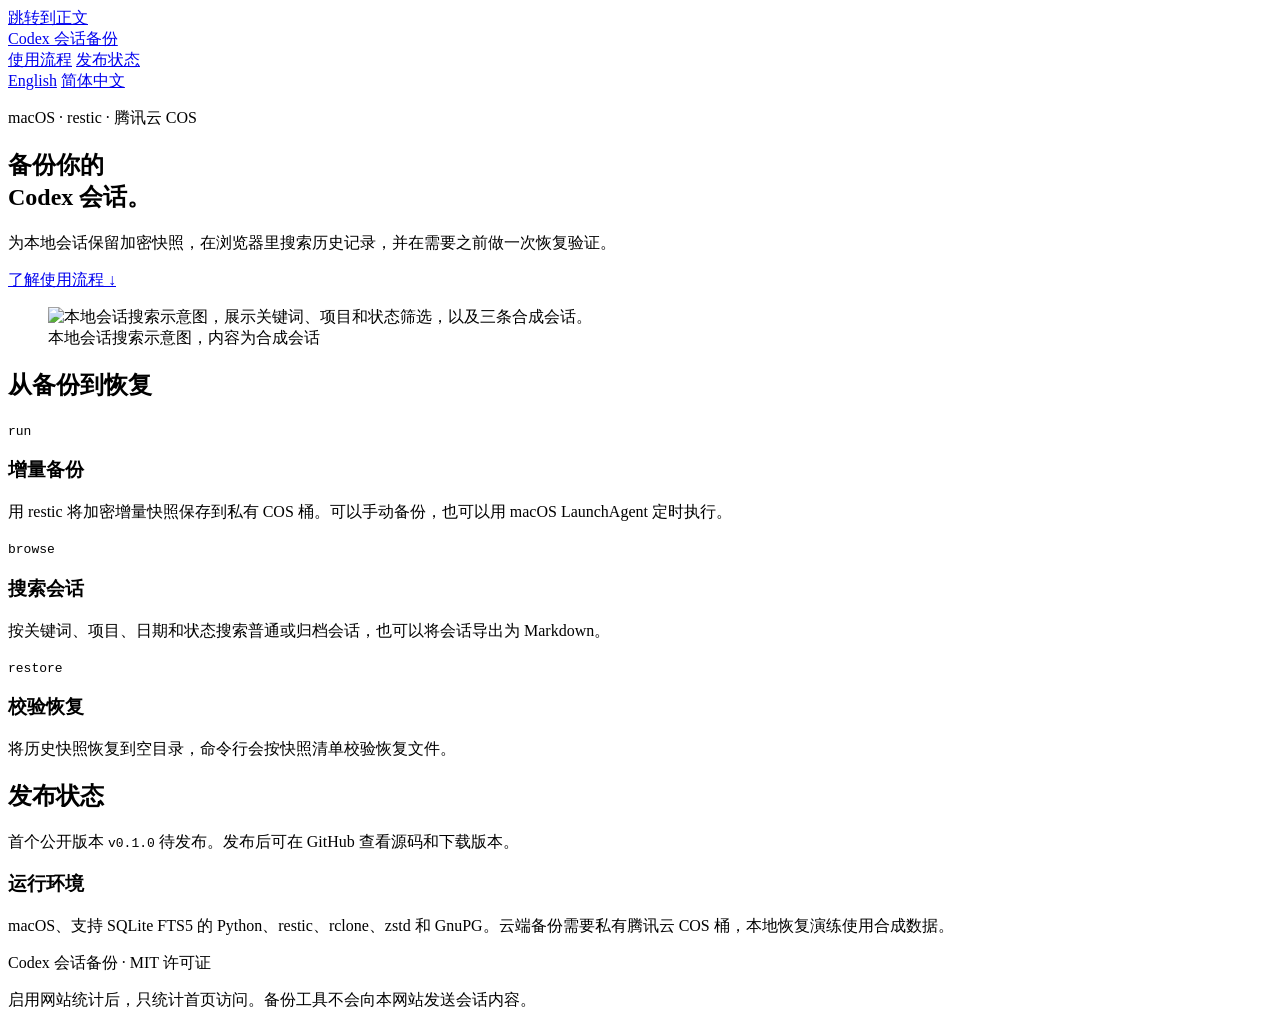
==== site/public/zh-cn/index.html @ 646e089d "Localize project homepage and search illustrations" ====
<!doctype html>
<html lang="zh-CN">
<head>
  <meta charset="utf-8">
  <meta name="viewport" content="width=device-width, initial-scale=1">
  <title>Codex 会话备份 — 在 macOS 上备份与恢复 Codex 会话</title>
  <meta name="description" content="在 macOS 上增量加密备份、本地搜索和校验恢复 Codex 会话。">
  <link rel="canonical" href="https://codex-session-backup.waynegong.com/zh-cn/">
  <link rel="alternate" hreflang="en" href="https://codex-session-backup.waynegong.com/">
  <link rel="alternate" hreflang="zh-CN" href="https://codex-session-backup.waynegong.com/zh-cn/">
  <link rel="alternate" hreflang="x-default" href="https://codex-session-backup.waynegong.com/">
  <meta property="og:type" content="website">
  <meta property="og:title" content="Codex 会话备份">
  <meta property="og:description" content="在 macOS 上备份、搜索和恢复本地 Codex 会话。">
  <meta property="og:url" content="https://codex-session-backup.waynegong.com/zh-cn/">
  <meta property="og:image" content="https://codex-session-backup.waynegong.com/search-demo-zh-cn.png">
  <meta property="og:locale" content="zh_CN">
  <meta property="og:locale:alternate" content="en_US">
  <meta name="theme-color" content="#f6f4eb">
  <link rel="stylesheet" href="/site.css">
</head>
<body>
  <a class="skip" href="#main">跳转到正文</a>
  <header class="top shell">
    <a class="wordmark" href="/zh-cn/" aria-label="Codex 会话备份首页"><span class="mark" aria-hidden="true"></span>Codex 会话备份</a>
    <nav aria-label="主导航">
      <a href="#workflow">使用流程</a>
      <a href="#release">发布状态</a>
      <div class="languages" role="group" aria-label="语言">
        <a href="/" lang="en" hreflang="en">English</a>
        <a href="/zh-cn/" lang="zh-CN" hreflang="zh-CN" aria-current="page">简体中文</a>
      </div>
    </nav>
  </header>

  <main id="main">
    <section class="hero shell" aria-labelledby="title">
      <div class="intro">
        <p class="eyebrow">macOS · restic · 腾讯云 COS</p>
        <h1 id="title">备份你的<br class="desktop-break"> Codex 会话。</h1>
        <p class="lead">为本地会话保留加密快照，在浏览器里搜索历史记录，并在需要之前做一次恢复验证。</p>
        <a class="button" href="#workflow">了解使用流程 <span aria-hidden="true">↓</span></a>
      </div>
      <figure class="preview">
        <img src="/search-demo-zh-cn.png" width="1440" height="868" alt="本地会话搜索示意图，展示关键词、项目和状态筛选，以及三条合成会话。">
        <figcaption>本地会话搜索示意图，内容为合成会话</figcaption>
      </figure>
    </section>

    <section class="workflow" id="workflow" aria-labelledby="workflow-title">
      <div class="shell">
        <h2 id="workflow-title">从备份到恢复</h2>
        <div class="steps">
          <article>
            <p class="command"><code>run</code></p>
            <h3>增量备份</h3>
            <p>用 restic 将加密增量快照保存到私有 COS 桶。可以手动备份，也可以用 macOS LaunchAgent 定时执行。</p>
          </article>
          <article>
            <p class="command"><code>browse</code></p>
            <h3>搜索会话</h3>
            <p>按关键词、项目、日期和状态搜索普通或归档会话，也可以将会话导出为 Markdown。</p>
          </article>
          <article>
            <p class="command"><code>restore</code></p>
            <h3>校验恢复</h3>
            <p>将历史快照恢复到空目录，命令行会按快照清单校验恢复文件。</p>
          </article>
        </div>
      </div>
    </section>

    <section class="release shell" id="release" aria-labelledby="release-title">
      <div>
        <h2 id="release-title">发布状态</h2>
        <p>首个公开版本 <code>v0.1.0</code> 待发布。发布后可在 GitHub 查看源码和下载版本。</p>
      </div>
      <div>
        <h3>运行环境</h3>
        <p>macOS、支持 SQLite FTS5 的 Python、restic、rclone、zstd 和 GnuPG。云端备份需要私有腾讯云 COS 桶，本地恢复演练使用合成数据。</p>
      </div>
    </section>
  </main>

  <footer class="shell footer">
    <p>Codex 会话备份 · MIT 许可证</p>
    <p>启用网站统计后，只统计首页访问。备份工具不会向本网站发送会话内容。</p>
  </footer>
</body>
</html>
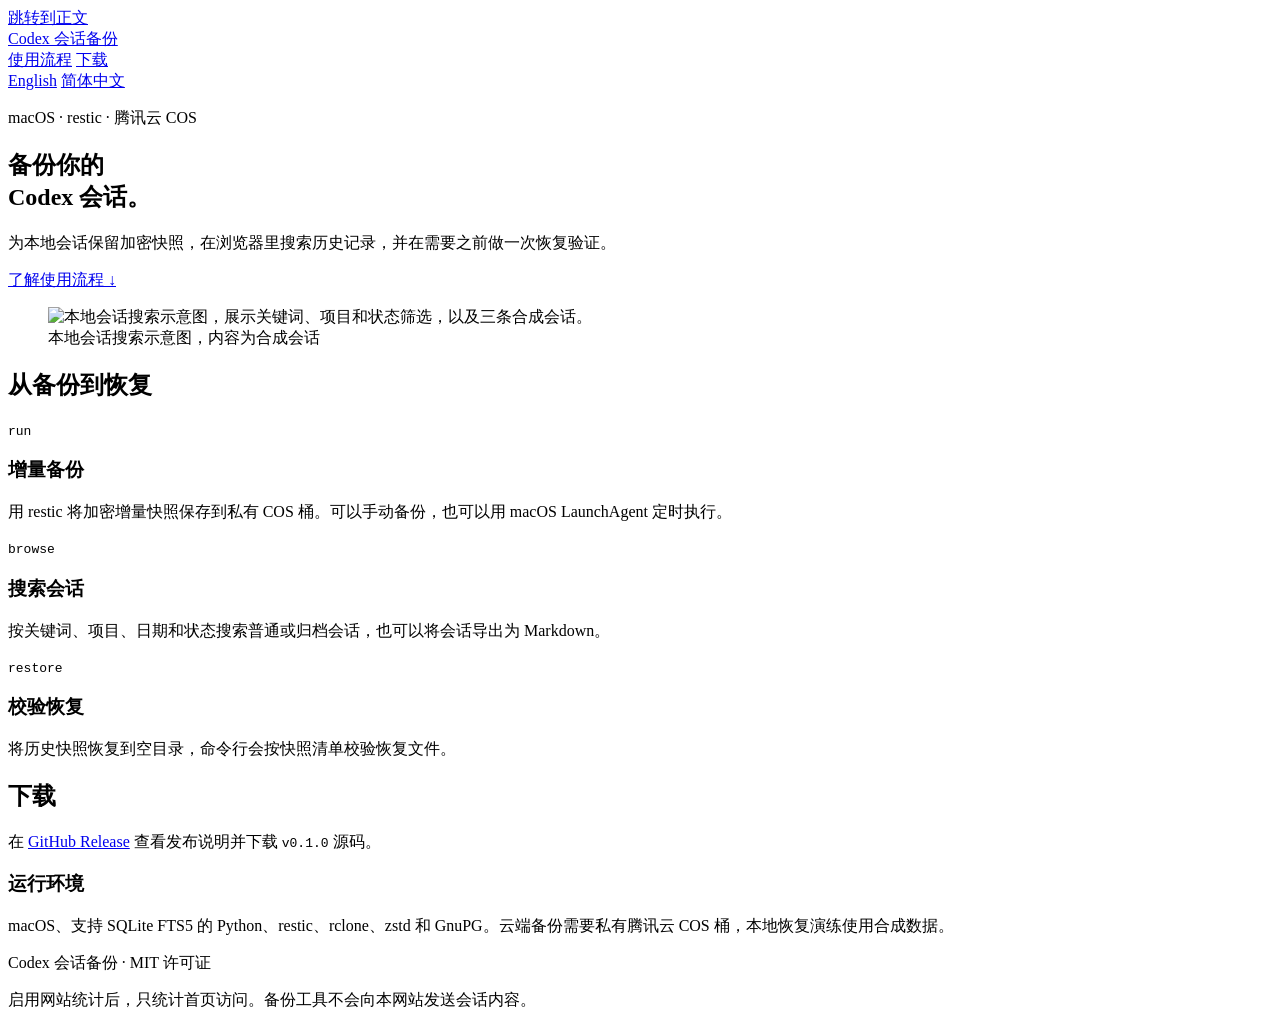
==== commit 105f98f2: "Link the first release from the project homepage" ====
--- a/site/public/zh-cn/index.html
+++ b/site/public/zh-cn/index.html
@@ -25,7 +25,7 @@
     <a class="wordmark" href="/zh-cn/" aria-label="Codex 会话备份首页"><span class="mark" aria-hidden="true"></span>Codex 会话备份</a>
     <nav aria-label="主导航">
       <a href="#workflow">使用流程</a>
-      <a href="#release">发布状态</a>
+      <a href="#release">下载</a>
       <div class="languages" role="group" aria-label="语言">
         <a href="/" lang="en" hreflang="en">English</a>
         <a href="/zh-cn/" lang="zh-CN" hreflang="zh-CN" aria-current="page">简体中文</a>
@@ -72,8 +72,8 @@
 
     <section class="release shell" id="release" aria-labelledby="release-title">
       <div>
-        <h2 id="release-title">发布状态</h2>
-        <p>首个公开版本 <code>v0.1.0</code> 待发布。发布后可在 GitHub 查看源码和下载版本。</p>
+        <h2 id="release-title">下载</h2>
+        <p>在 <a href="https://github.com/WayneGongCN/codex-session-backup/releases/tag/v0.1.0">GitHub Release</a> 查看发布说明并下载 <code>v0.1.0</code> 源码。</p>
       </div>
       <div>
         <h3>运行环境</h3>
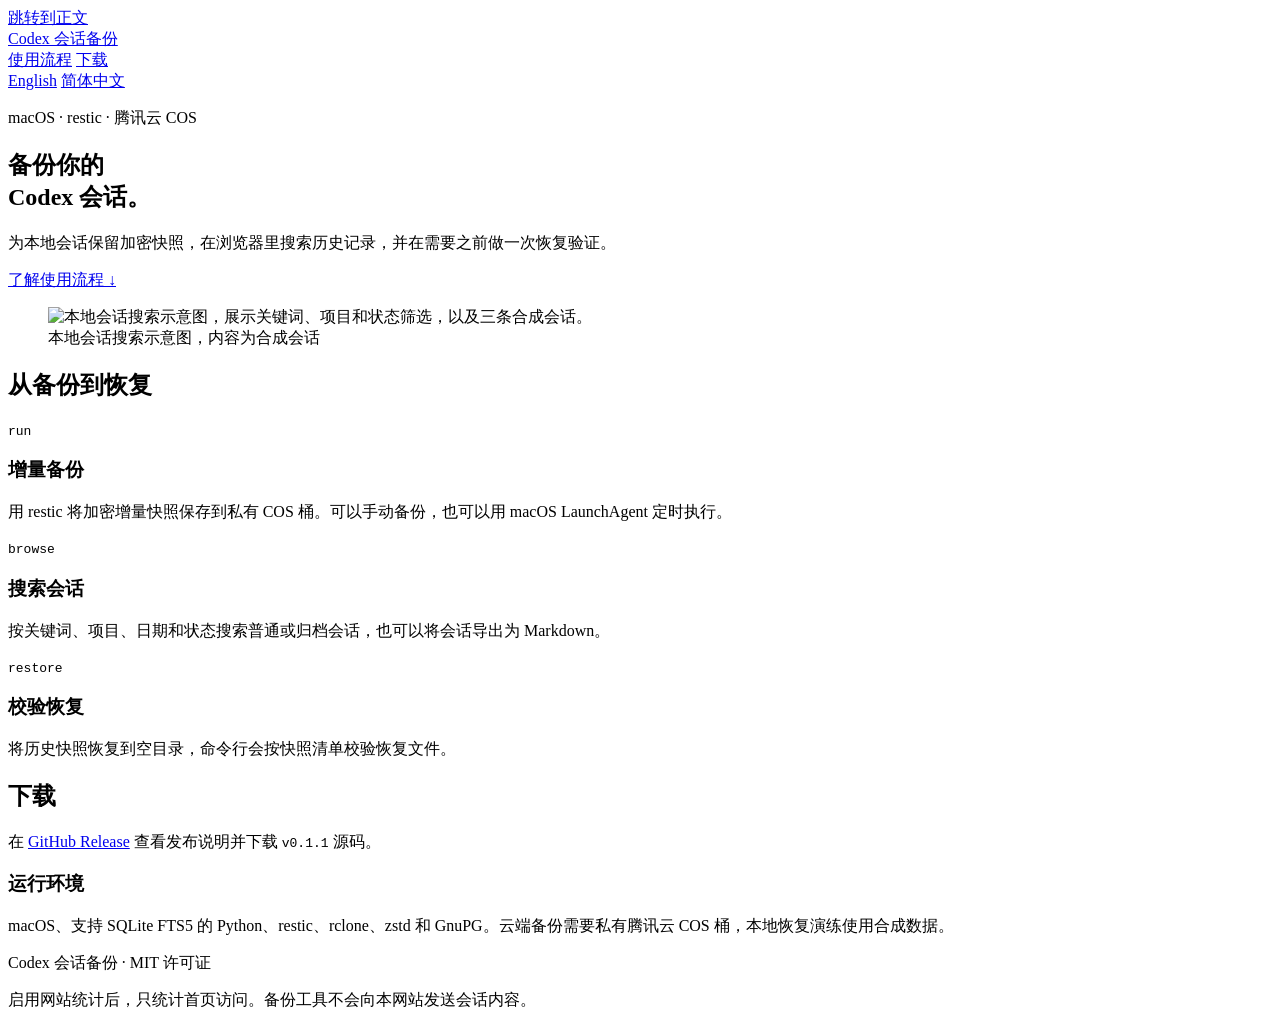
==== commit a2c6137d: "Add snapshot attachment downloads" ====
--- a/site/public/zh-cn/index.html
+++ b/site/public/zh-cn/index.html
@@ -73,7 +73,7 @@
     <section class="release shell" id="release" aria-labelledby="release-title">
       <div>
         <h2 id="release-title">下载</h2>
-        <p>在 <a href="https://github.com/WayneGongCN/codex-session-backup/releases/tag/v0.1.0">GitHub Release</a> 查看发布说明并下载 <code>v0.1.0</code> 源码。</p>
+        <p>在 <a href="https://github.com/WayneGongCN/codex-session-backup/releases/tag/v0.1.1">GitHub Release</a> 查看发布说明并下载 <code>v0.1.1</code> 源码。</p>
       </div>
       <div>
         <h3>运行环境</h3>
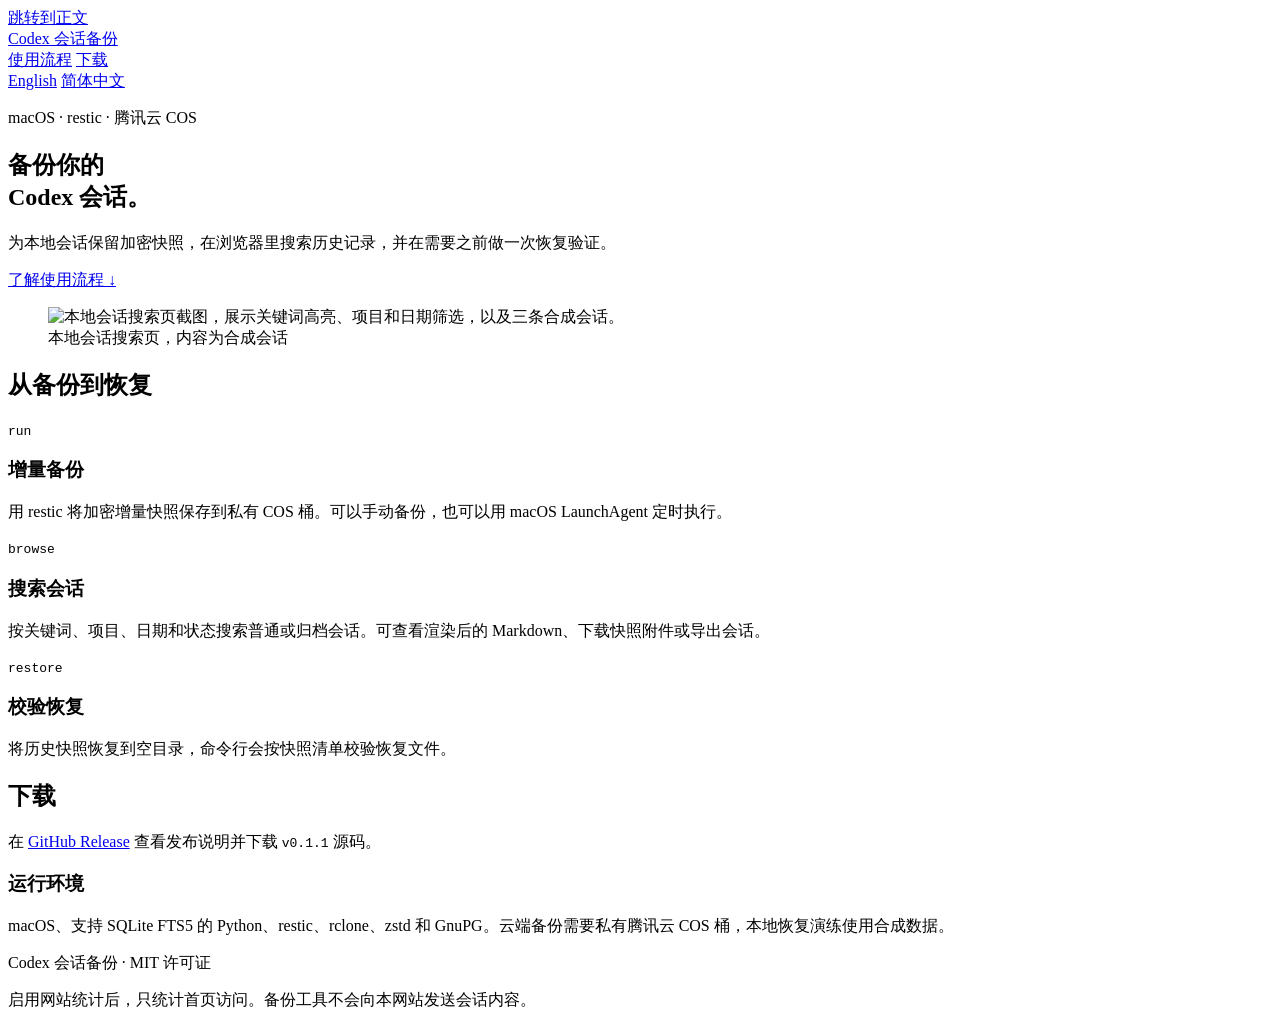
==== commit a6bcba12: "Redesign session search and add Markdown viewing" ====
--- a/site/public/zh-cn/index.html
+++ b/site/public/zh-cn/index.html
@@ -42,8 +42,8 @@
         <a class="button" href="#workflow">了解使用流程 <span aria-hidden="true">↓</span></a>
       </div>
       <figure class="preview">
-        <img src="/search-demo-zh-cn.png" width="1440" height="868" alt="本地会话搜索示意图，展示关键词、项目和状态筛选，以及三条合成会话。">
-        <figcaption>本地会话搜索示意图，内容为合成会话</figcaption>
+        <img src="/search-demo-zh-cn.png" width="1440" height="868" alt="本地会话搜索页截图，展示关键词高亮、项目和日期筛选，以及三条合成会话。">
+        <figcaption>本地会话搜索页，内容为合成会话</figcaption>
       </figure>
     </section>
 
@@ -59,7 +59,7 @@
           <article>
             <p class="command"><code>browse</code></p>
             <h3>搜索会话</h3>
-            <p>按关键词、项目、日期和状态搜索普通或归档会话，也可以将会话导出为 Markdown。</p>
+            <p>按关键词、项目、日期和状态搜索普通或归档会话。可查看渲染后的 Markdown、下载快照附件或导出会话。</p>
           </article>
           <article>
             <p class="command"><code>restore</code></p>
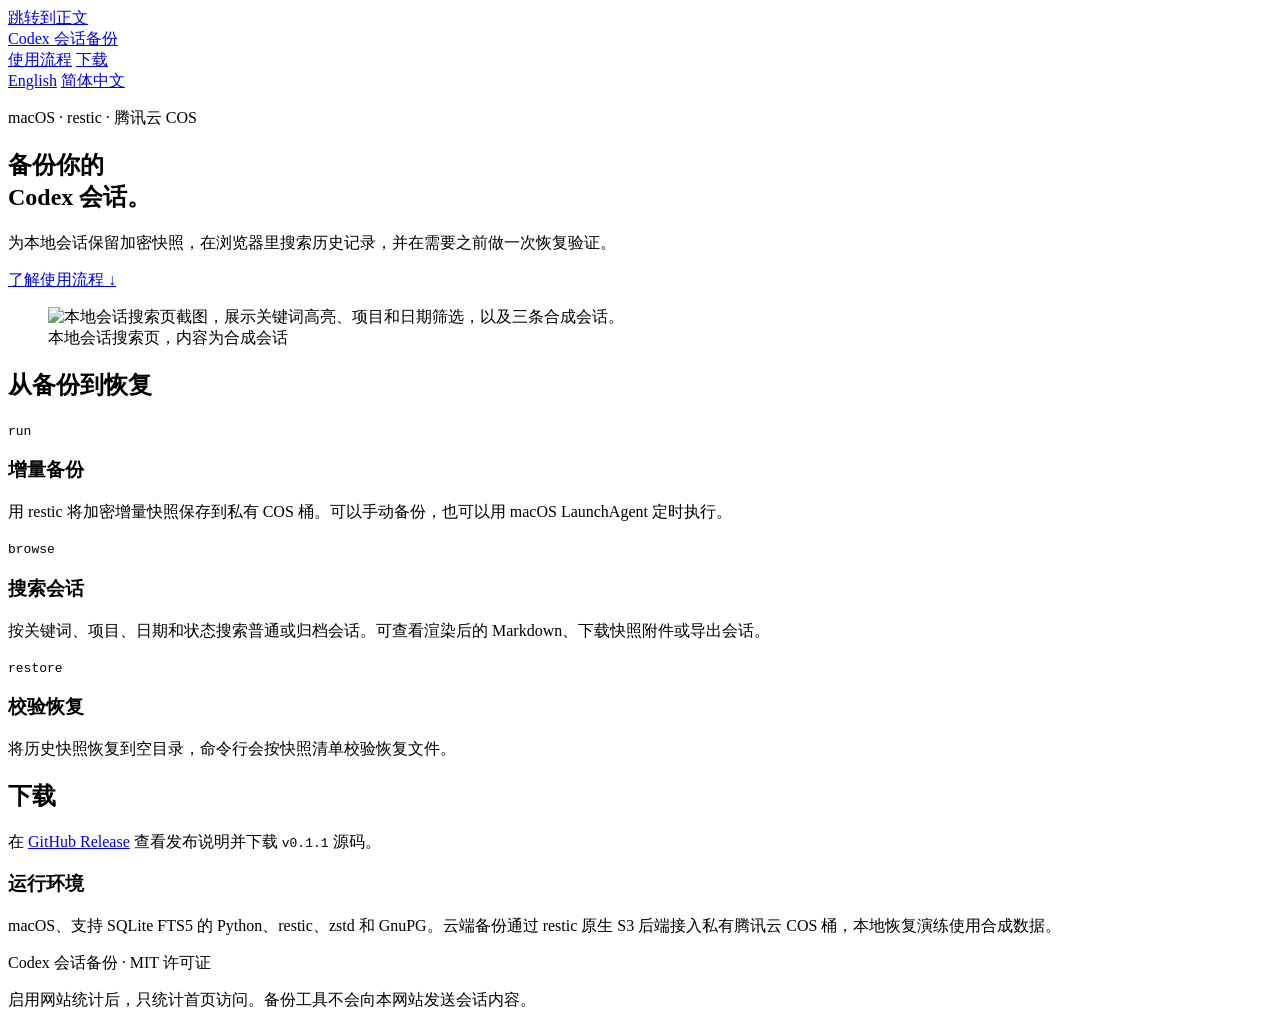
==== commit bff93087: "Use restic native S3 for COS backups" ====
--- a/site/public/zh-cn/index.html
+++ b/site/public/zh-cn/index.html
@@ -77,7 +77,7 @@
       </div>
       <div>
         <h3>运行环境</h3>
-        <p>macOS、支持 SQLite FTS5 的 Python、restic、rclone、zstd 和 GnuPG。云端备份需要私有腾讯云 COS 桶，本地恢复演练使用合成数据。</p>
+        <p>macOS、支持 SQLite FTS5 的 Python、restic、zstd 和 GnuPG。云端备份通过 restic 原生 S3 后端接入私有腾讯云 COS 桶，本地恢复演练使用合成数据。</p>
       </div>
     </section>
   </main>
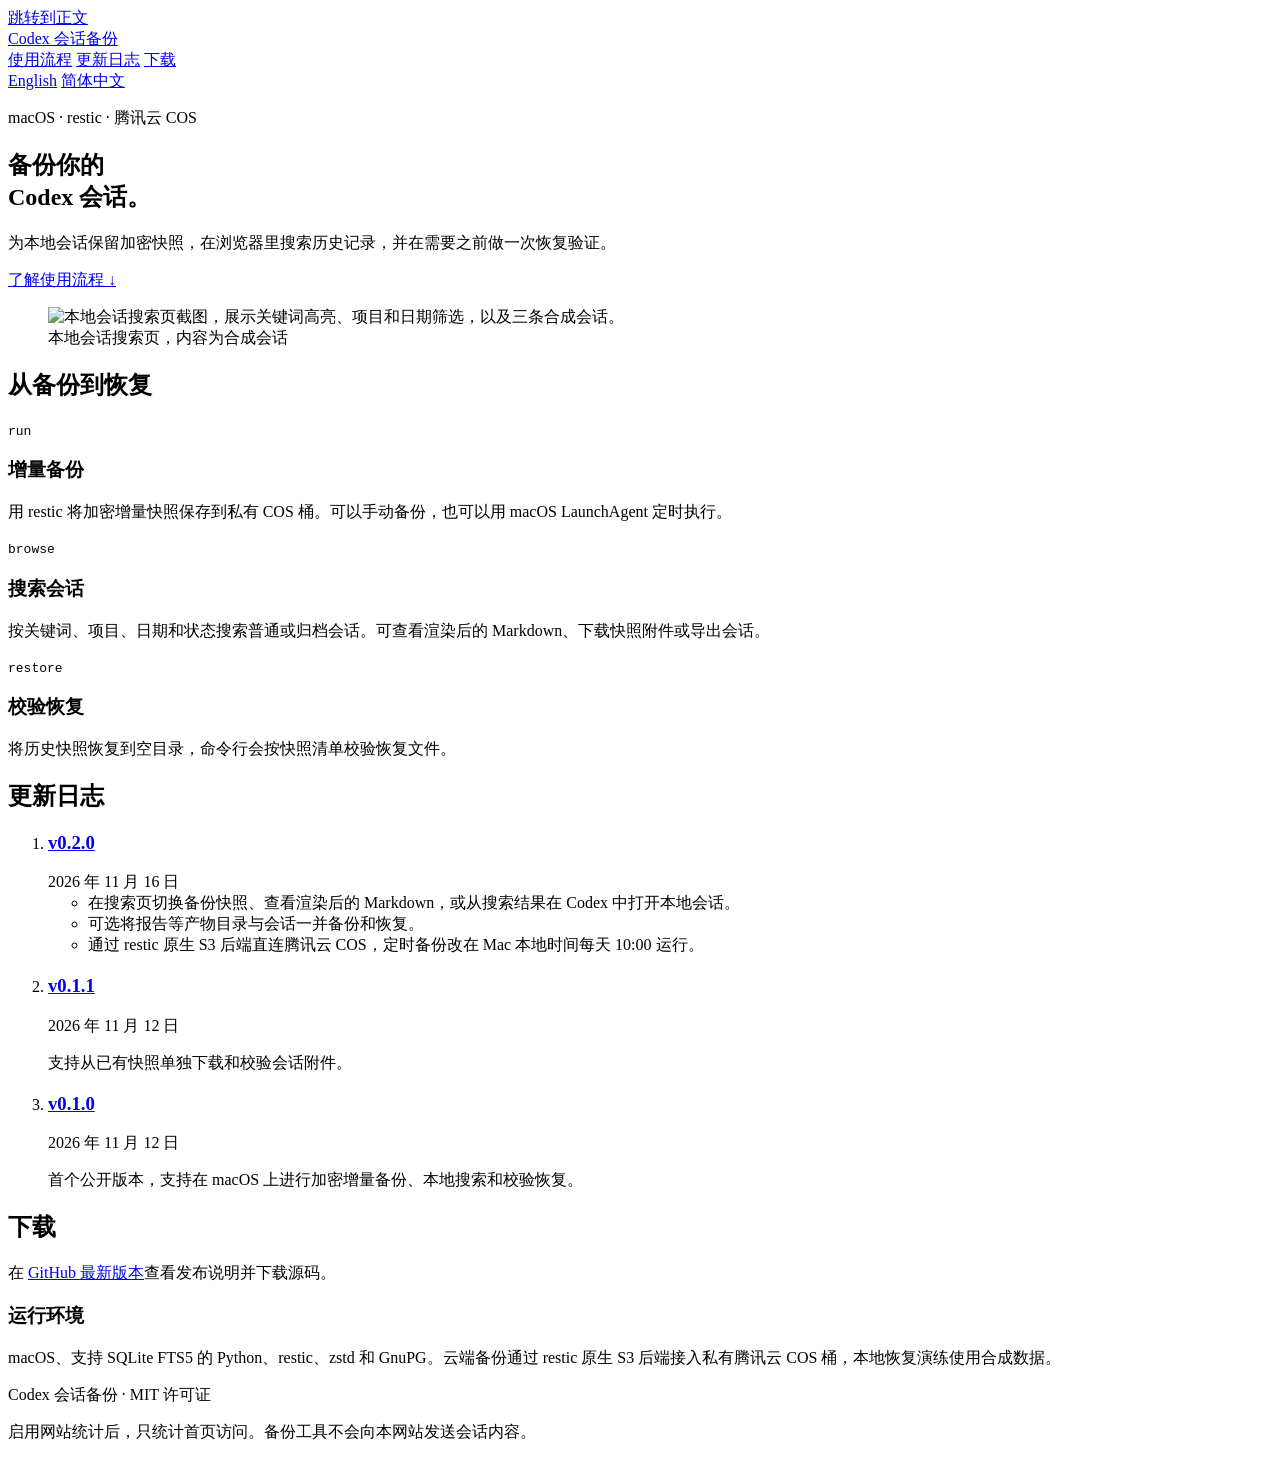
==== commit a753eb9b: "Release v0.2.0 with bilingual changelog" ====
--- a/site/public/zh-cn/index.html
+++ b/site/public/zh-cn/index.html
@@ -25,6 +25,7 @@
     <a class="wordmark" href="/zh-cn/" aria-label="Codex 会话备份首页"><span class="mark" aria-hidden="true"></span>Codex 会话备份</a>
     <nav aria-label="主导航">
       <a href="#workflow">使用流程</a>
+      <a href="#changelog">更新日志</a>
       <a href="#release">下载</a>
       <div class="languages" role="group" aria-label="语言">
         <a href="/" lang="en" hreflang="en">English</a>
@@ -70,10 +71,41 @@
       </div>
     </section>
 
+    <section class="changelog shell" id="changelog" aria-labelledby="changelog-title">
+      <h2 id="changelog-title">更新日志</h2>
+      <ol class="versions">
+        <li>
+          <div>
+            <h3><a href="https://github.com/WayneGongCN/codex-session-backup/releases/tag/v0.2.0">v0.2.0</a></h3>
+            <time datetime="2026-11-16">2026 年 11 月 16 日</time>
+          </div>
+          <ul>
+            <li>在搜索页切换备份快照、查看渲染后的 Markdown，或从搜索结果在 Codex 中打开本地会话。</li>
+            <li>可选将报告等产物目录与会话一并备份和恢复。</li>
+            <li>通过 restic 原生 S3 后端直连腾讯云 COS，定时备份改在 Mac 本地时间每天 10:00 运行。</li>
+          </ul>
+        </li>
+        <li>
+          <div>
+            <h3><a href="https://github.com/WayneGongCN/codex-session-backup/releases/tag/v0.1.1">v0.1.1</a></h3>
+            <time datetime="2026-11-12">2026 年 11 月 12 日</time>
+          </div>
+          <p>支持从已有快照单独下载和校验会话附件。</p>
+        </li>
+        <li>
+          <div>
+            <h3><a href="https://github.com/WayneGongCN/codex-session-backup/releases/tag/v0.1.0">v0.1.0</a></h3>
+            <time datetime="2026-11-12">2026 年 11 月 12 日</time>
+          </div>
+          <p>首个公开版本，支持在 macOS 上进行加密增量备份、本地搜索和校验恢复。</p>
+        </li>
+      </ol>
+    </section>
+
     <section class="release shell" id="release" aria-labelledby="release-title">
       <div>
         <h2 id="release-title">下载</h2>
-        <p>在 <a href="https://github.com/WayneGongCN/codex-session-backup/releases/tag/v0.1.1">GitHub Release</a> 查看发布说明并下载 <code>v0.1.1</code> 源码。</p>
+        <p>在 <a href="https://github.com/WayneGongCN/codex-session-backup/releases/latest">GitHub 最新版本</a>查看发布说明并下载源码。</p>
       </div>
       <div>
         <h3>运行环境</h3>
